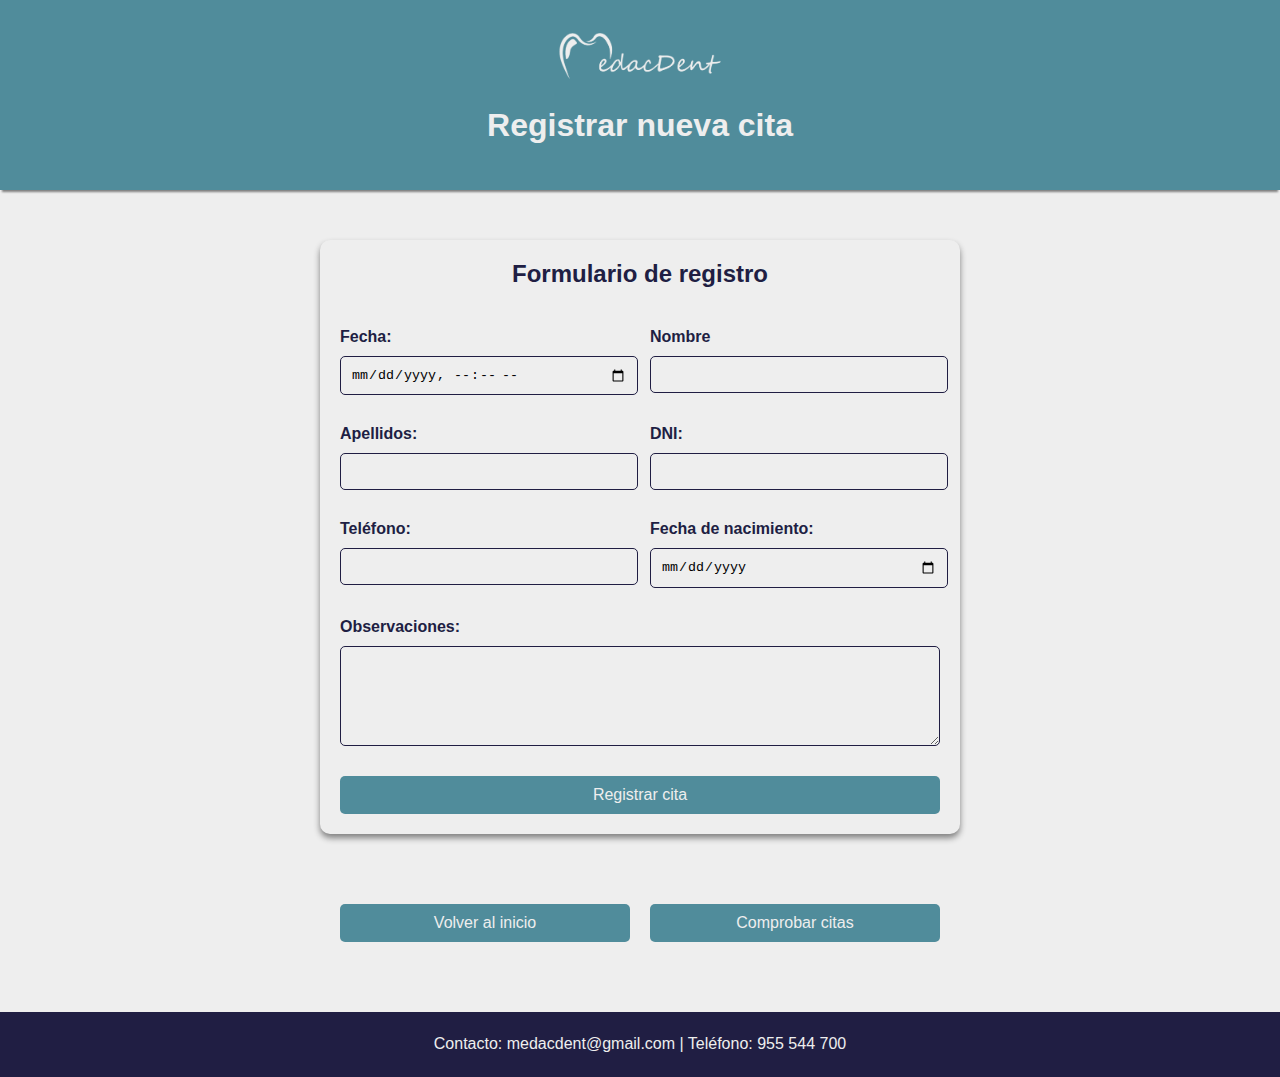
==== registrar_cita.html @ 68a93e51 "Firts commit" ====
<!-- Registro de citas -->
<!DOCTYPE html>
<html lang="es">

<head>
    <meta charset="UTF-8">
    <meta name="viewport" content="width=device-width, initial-scale=1.0">
    <title>MedacDent - Registrar nueva cita</title>
    <link rel="stylesheet" href="registrar_cita.css">
</head>

<body>
    <!-- Cabecera -->
    <header>
        <img src="logo.png" alt="Logo MedacDent">
        <h1>Registrar nueva cita</h1>
    </header>

    <!-- Formulario de registro -->
    <main>
        <!-- Formulario: -->
        <form id="formulario">
            <h2>Formulario de registro</h2>
            <!-- Fecha (día, mes, año, hora, minuto) -->
            <div class="form-group">
                <label for="fecha_hora">Fecha:</label>
                <input type="datetime-local" id="fecha_hora" name="fecha_hora" required>
                <span class="error-message" id="error-fecha_hora"></span>
            </div>

            <!-- Nombre -->
            <div class="form-group">
                <label for="nombre">Nombre</label>
                <input type="text" name="nombre" id="nombre" required>
                <span class="error-message" id="error-nombre"></span>
            </div>

            <!-- Apellidos -->
            <div class="form-group">
                <label for="apellidos">Apellidos:</label>
                <input type="text" name="apellidos" id="apellidos" required>
                <span class="error-message" id="error-apellidos"></span>
            </div>

            <!-- DNI -->
            <div class="form-group">
                <label for="dni">DNI:</label>
                <input type="text" name="dni" id="dni" required pattern="^[0-9]{8}[A-Za-z]$">
                <span class="error-message" id="error-dni"></span>
            </div>

            <!-- Teléfono -->
            <div class="form-group">
                <label for="telefono">Teléfono:</label>
                <input type="tel" name="telefono" id="telefono" pattern="[0-9]{9}" required>
                <span class="error-message" id="error-telefono"></span>
            </div>

            <!-- Fecha de nacimiento -->
            <div class="form-group">
                <label for="fecha_nacimiento">Fecha de nacimiento:</label>
                <input type="date" name="fecha_nacimiento" id="fecha_nacimiento" required>
                <span class="error-message" id="error-fecha_nacimiento"></span>
            </div>

            <!-- Observaciones -->
            <div class="form-group full-width">
                <label for="observaciones">Observaciones:</label>
                <textarea name="observaciones" id="observaciones"></textarea>
                <span class="error-message" id="error-observaciones"></span>
            </div>

            <button type="submit">Registrar cita</button>
        </form>

        <div class="a-group">
            <!-- Botón de acceso a la página de inicio -->
            <a href="index.html" class="btn">Volver al inicio</a>
            <!-- Botón de acceso a la lista de las citas registradas -->
            <a href="citas_registradas.html" class="btn">Comprobar citas</a>
        </div>
    </main>

    <!-- Pie de página -->
    <footer>
        <p>Contacto: medacdent@gmail.com | Teléfono: 955 544 700</p>
    </footer>

    <script src="registrar_cita.js"></script>
</body>

</html>
---- registrar_cita.css ----
/* Estilo general de la página */
body {
    font-family: Arial, Helvetica, sans-serif;
    justify-content: center;
    background-color: #EEEEEE;
    color: #201E43;
    margin: 0;
    padding: 0;
}

/* Cabecera */
header {
    display: flex;
    flex-direction: column;
    align-items: center;
    justify-content: center;
    background-color: #508C9B;
    color: #EEEEEE;
    padding: 20px;
    box-shadow: 0 4px 2px -2px grey;
    height: 150px;
}

header img {
    max-height: 60px;
    width: auto;
}

/* Formulario */
form {
    display: grid;
    grid-template-columns: 1fr 1fr;
    gap: 20px;
    max-width: 600px;
    margin: 50px auto;
    padding: 20px;
    background-color: #EEEEEE;
    color: #201E43;
    border-radius: 10px;
    box-shadow: 0 4px 6px grey;
}

.form-group {
    display: flex;
    flex-direction: column;
}

.form-group.full-width {
    grid-column: span 2;
}

form label {
    font-weight: bold;
    color: #201E43;
}

form h2 {
    grid-column: span 2;
    text-align: center;
    margin-top: 0;
    color: #201E43;
}

form input {
    background-color: #EEEEEE;
    width: 95%;
    padding: 10px;
    margin: 10px 0;
    border: 1px solid #201E43;
    border-radius: 5px;
}

form textarea {
    resize: vertical;
    height: 100px;
    background-color: #EEEEEE;
    padding: 10px;
    margin: 10px 0;
    border: 1px solid #201E43;
    border-radius: 5px;
    box-sizing: border-box;
}


input:focus,
textarea:focus {
    border-color: #201E43;
    outline: none;
}

form button {
    grid-column: span 2;
    padding: 10px 15px;
    background-color: #508C9B;
    color: #EEEEEE;
    border: none;
    border-radius: 5px;
    cursor: pointer;
    transition: background-color 0.3s;
    font-size: 16px;
}

form button:hover {
    background-color: #134B70;
}

/* Botones */
.a-group {
    display: grid;
    grid-template-columns: 1fr 1fr;
    gap: 20px;
    max-width: 600px;
    margin: 50px auto;
    padding: 20px;
}

.a-group .btn {
    display: inline-block;
    text-align: center;
    padding: 10px 15px;
    background-color: #508C9B;
    color: #EEEEEE;
    border: none;
    border-radius: 5px;
    cursor: pointer;
    text-decoration: none;
    font-size: 16px;
    transition: background-color 0.3s;
}

.a-group .btn:hover {
    background-color: #134B70;
}

/*  Pie de página */
footer {
    display: flex;
    align-items: center;
    justify-content: center;
    background-color: #201E43;
    color: #EEEEEE;
    padding: 20px;
    height: 25px;
    bottom: 0;
    left: 0;
    right: 0;
}

/* Errores */
.error {
    border: 2px solid red;
    background-color: #ffe6e6;
}

input.error,
textarea.error {
    border: 2px solid red;
    background-color: #ffe6e6;
}

/* Diseño responsive */
@media (max-width: 480px) {
    .form-group {
        grid-column: 2 span;
    }

    .a-group {
        grid-template-columns: 1fr;
        max-width: 95%;
        gap: 10px;
    }

    main img {
        max-width: 95%;
    }

    .a-group {
        grid-template-columns: 1fr;
        max-width: 95%;
        gap: 10px;
    }

    footer {
        font-size: 16px;
        padding: 10px;
        line-height: 1.5;
        text-align: center;
    }
}



/* 
Paleta de colores usada
https://colorhunt.co/palette/201e43134b70508c9beeeeee
*/
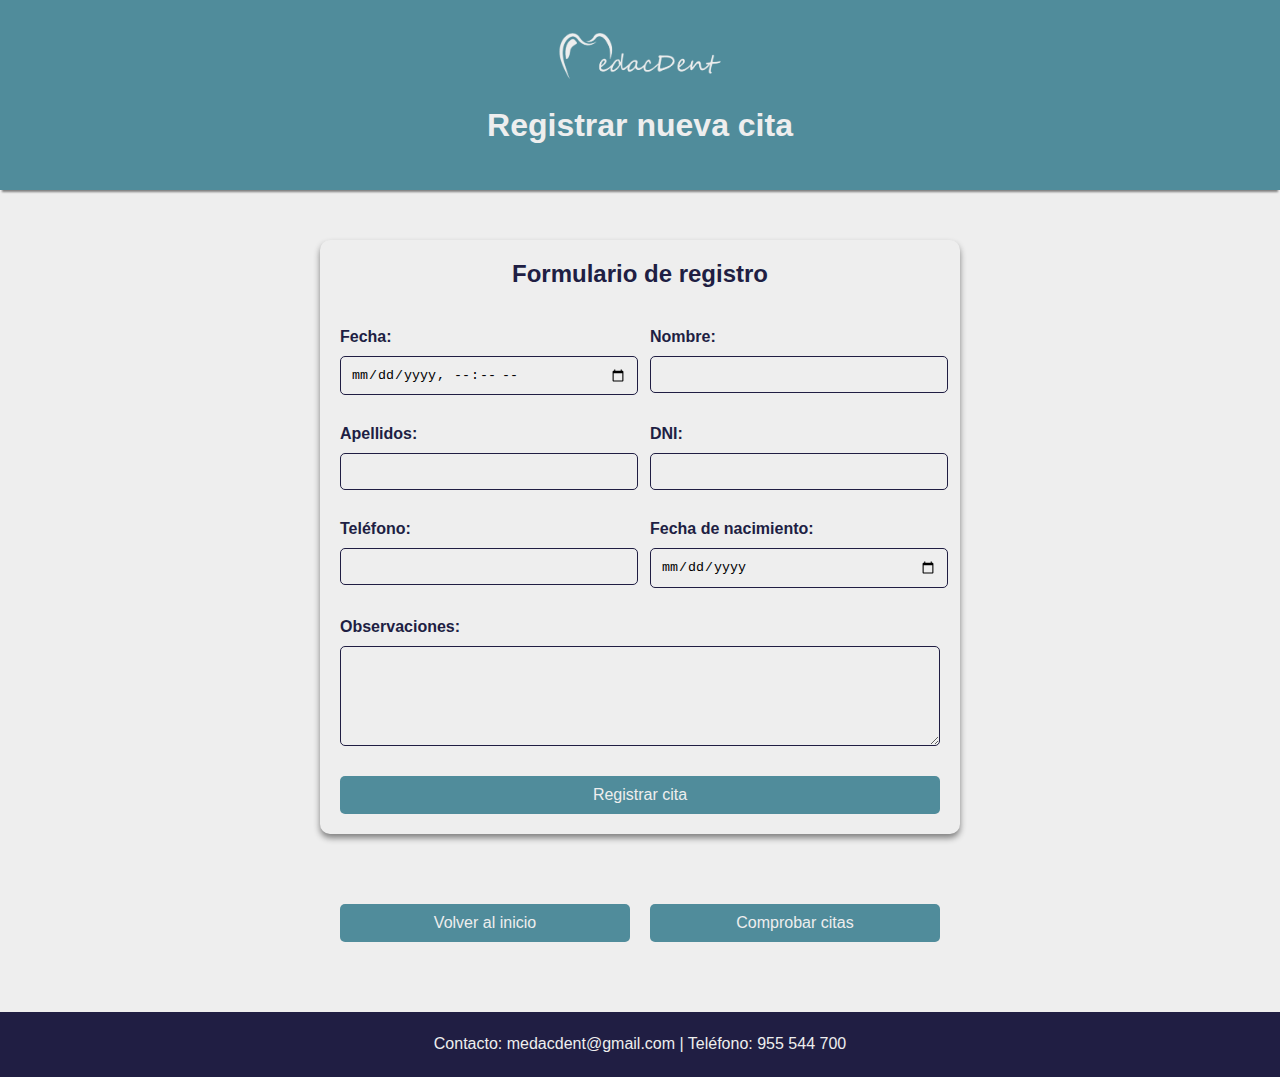
==== commit e0ea6828: "Update registrar_cita.html" ====
--- a/registrar_cita.html
+++ b/registrar_cita.html
@@ -30,7 +30,7 @@
 
             <!-- Nombre -->
             <div class="form-group">
-                <label for="nombre">Nombre</label>
+                <label for="nombre">Nombre:</label>
                 <input type="text" name="nombre" id="nombre" required>
                 <span class="error-message" id="error-nombre"></span>
             </div>
@@ -89,4 +89,4 @@
     <script src="registrar_cita.js"></script>
 </body>
 
-</html>+</html>
